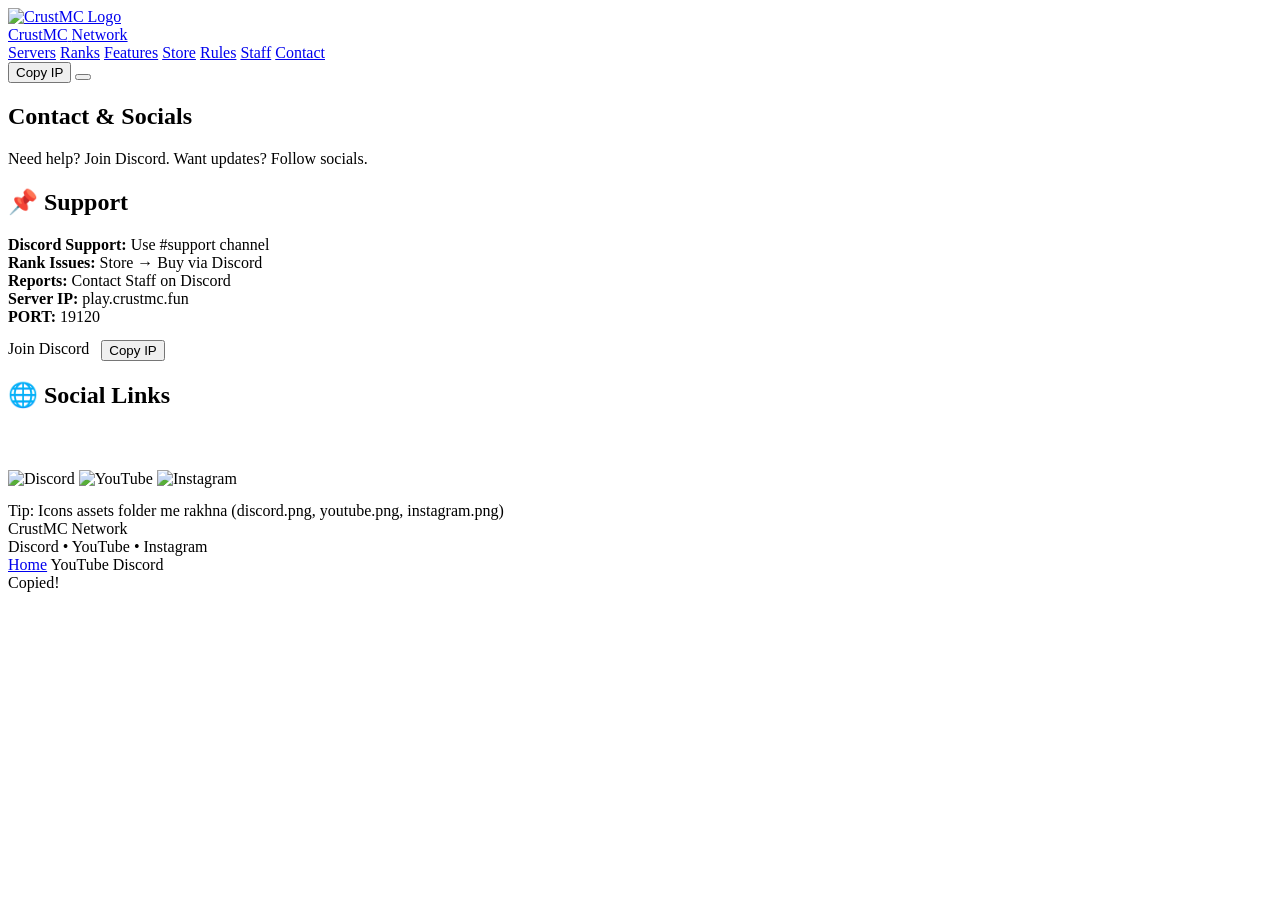
==== contact.html @ c524b2ce "Add files via upload" ====
<!DOCTYPE html>
<html lang="en">
<head>
  <meta charset="UTF-8"/>
  <meta name="viewport" content="width=device-width, initial-scale=1.0"/>
  <title>CrustMC Network | Contact</title>

  <link rel="icon" href="assets/favicon.png" />
  <link rel="stylesheet" href="css/style.css"/>
  <link rel="stylesheet" href="css/animations.css"/>

  <link rel="preconnect" href="https://fonts.googleapis.com">
  <link rel="preconnect" href="https://fonts.gstatic.com" crossorigin>
  <link href="https://fonts.googleapis.com/css2?family=Oxanium:wght@300;400;600;700&family=Inter:wght@300;400;600;700&display=swap" rel="stylesheet">
</head>

<body>
  <div class="bg"></div>
  <div class="noise"></div>

  <header class="nav">
    <div class="nav-inner">
      <a class="brand" href="index.html">
        <img src="assets/logo.png" alt="CrustMC Logo" class="brand-logo"/>
        <div class="brand-text">
          <span class="brand-title">CrustMC</span>
          <span class="brand-sub">Network</span>
        </div>
      </a>

      <nav class="nav-links" id="navLinks">
        <a href="servers.html">Servers</a>
        <a href="ranks.html">Ranks</a>
        <a href="features.html">Features</a>
        <a href="store.html">Store</a>
        <a href="rules.html">Rules</a>
        <a href="staff.html">Staff</a>
        <a href="contact.html" class="active">Contact</a>
      </nav>

      <div class="nav-right">
        <button class="btn btn-primary" id="copyIpBtn">Copy IP</button>
        <button class="hamburger" id="hamburger">
          <span></span><span></span><span></span>
        </button>
      </div>
    </div>
  </header>

  <section class="page">
    <div class="container">
      <div class="page-head reveal">
        <h1>Contact & Socials</h1>
        <p>
          Need help? Join Discord. Want updates? Follow socials.
        </p>
      </div>

      <div class="grid-2 reveal">
        <div class="rules-card">
          <h2>📌 Support</h2>
          <div class="info">
            <div><b>Discord Support:</b> Use #support channel</div>
            <div><b>Rank Issues:</b> Store → Buy via Discord</div>
            <div><b>Reports:</b> Contact Staff on Discord</div>
            <div><b>Server IP:</b> play.crustmc.fun</div>
            <div><b>PORT:</b> 19120</div>
          </div>

          <div style="margin-top:14px; display:flex; gap:12px; flex-wrap:wrap;">
            <a class="btn btn-primary big" data-social="discord" target="_blank">Join Discord</a>
            <button class="btn btn-ghost big" id="copyIpBtn2">Copy IP</button>
          </div>
        </div>

        <div class="rules-card">
          <h2>🌐 Social Links</h2>
          <p style="color: rgba(255,255,255,.7); line-height:1.6;">
            Follow CrustMC for updates, giveaways, and new features.
          </p>

          <div style="margin-top:14px;" class="socials">
            <a class="social-btn" data-social="discord" target="_blank" title="Discord">
              <img src="assets/discord.png" alt="Discord"/>
            </a>

            <a class="social-btn" data-social="youtube" target="_blank" title="YouTube">
              <img src="assets/youtube.png" alt="YouTube"/>
            </a>

            <a class="social-btn" data-social="instagram" target="_blank" title="Instagram">
              <img src="assets/instagram.png" alt="Instagram"/>
            </a>
          </div>

          <div style="margin-top:14px;">
            <div class="ip-hint">
              Tip: Icons assets folder me rakhna (discord.png, youtube.png, instagram.png)
            </div>
          </div>
        </div>
      </div>

      <footer class="footer">
        <div class="footer-left">
          <div class="footer-title">CrustMC Network</div>
          <div class="footer-sub">Discord • YouTube • Instagram</div>
        </div>

        <div class="footer-right">
          <a href="index.html">Home</a>
          <a data-social="youtube" target="_blank">YouTube</a>
          <a data-social="discord" target="_blank">Discord</a>
        </div>
      </footer>
    </div>
  </section>

  <div class="toast" id="toast">Copied!</div>

  <script src="js/reveal.js"></script>
  <script src="js/main.js"></script>
</body>
</html>
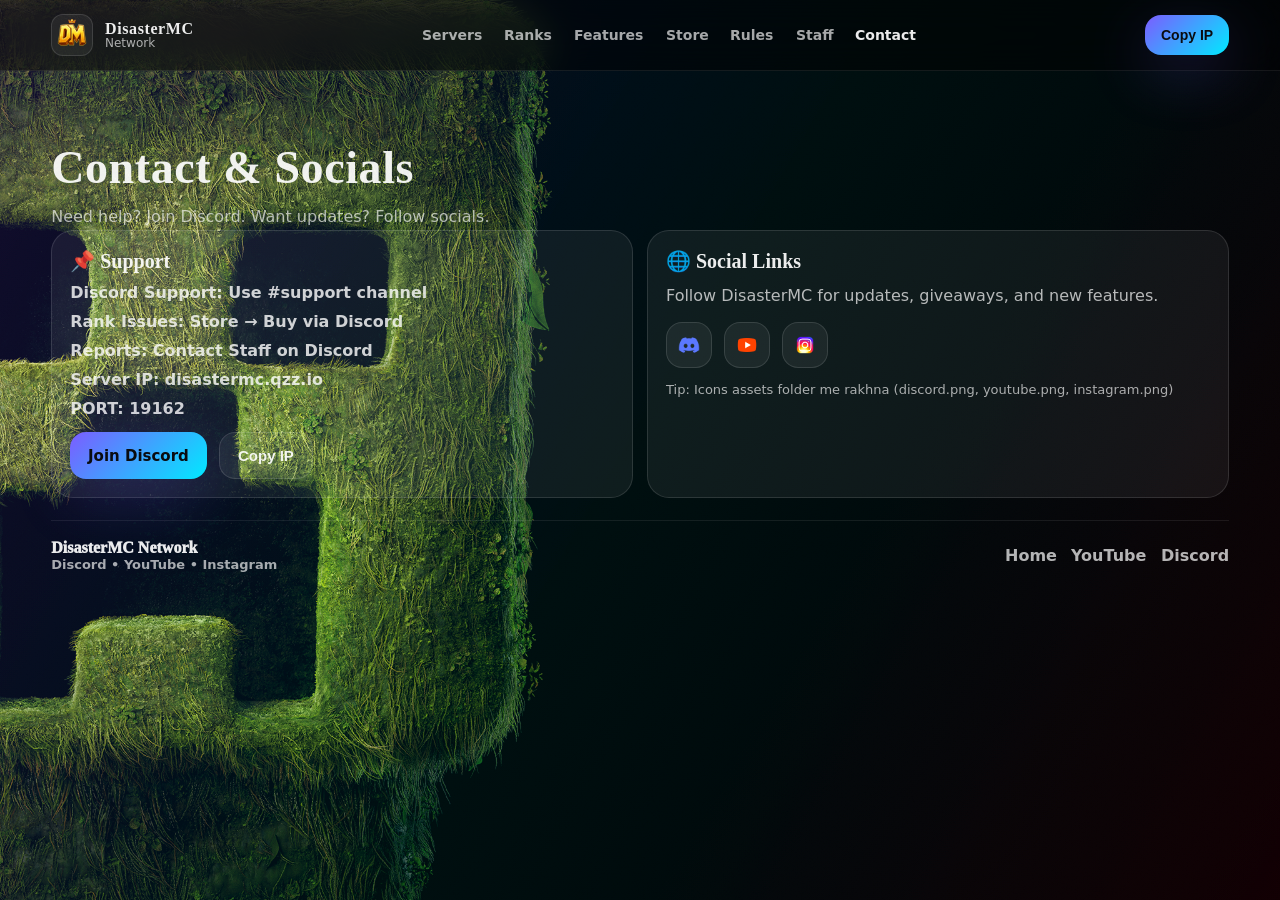
==== commit e989b550: "Update contact.html" ====
--- a/contact.html
+++ b/contact.html
@@ -3,7 +3,7 @@
 <head>
   <meta charset="UTF-8"/>
   <meta name="viewport" content="width=device-width, initial-scale=1.0"/>
-  <title>CrustMC Network | Contact</title>
+  <title>DisasterMC Network | Contact</title>
 
   <link rel="icon" href="assets/favicon.png" />
   <link rel="stylesheet" href="css/style.css"/>
@@ -23,7 +23,7 @@
       <a class="brand" href="index.html">
         <img src="assets/logo.png" alt="CrustMC Logo" class="brand-logo"/>
         <div class="brand-text">
-          <span class="brand-title">CrustMC</span>
+          <span class="brand-title">DisasterMC</span>
           <span class="brand-sub">Network</span>
         </div>
       </a>
@@ -63,8 +63,8 @@
             <div><b>Discord Support:</b> Use #support channel</div>
             <div><b>Rank Issues:</b> Store → Buy via Discord</div>
             <div><b>Reports:</b> Contact Staff on Discord</div>
-            <div><b>Server IP:</b> play.crustmc.fun</div>
-            <div><b>PORT:</b> 19120</div>
+            <div><b>Server IP:</b> disastermc.qzz.io</div>
+            <div><b>PORT:</b> 19162</div>
           </div>
 
           <div style="margin-top:14px; display:flex; gap:12px; flex-wrap:wrap;">
@@ -76,7 +76,7 @@
         <div class="rules-card">
           <h2>🌐 Social Links</h2>
           <p style="color: rgba(255,255,255,.7); line-height:1.6;">
-            Follow CrustMC for updates, giveaways, and new features.
+            Follow DisasterMC for updates, giveaways, and new features.
           </p>
 
           <div style="margin-top:14px;" class="socials">
@@ -103,7 +103,7 @@
 
       <footer class="footer">
         <div class="footer-left">
-          <div class="footer-title">CrustMC Network</div>
+          <div class="footer-title">DisasterMC Network</div>
           <div class="footer-sub">Discord • YouTube • Instagram</div>
         </div>
 
--- a/css/style.css
+++ b/css/style.css
@@ -0,0 +1,692 @@
+:root{
+  --bg:#070a10;
+  --glass: rgba(255,255,255,.06);
+  --stroke: rgba(255,255,255,.12);
+  --text: rgba(255,255,255,.92);
+  --muted: rgba(255,255,255,.65);
+  --shadow: 0 18px 70px rgba(0,0,0,.55);
+  --radius: 22px;
+
+  --accent: #7c5cff;
+  --accent2: #00eaff;
+  --danger: #ff3d6e;
+  --good: #1affb1;
+}
+
+*{margin:0;padding:0;box-sizing:border-box;}
+html{scroll-behavior:smooth;}
+body{
+  font-family: Inter, system-ui, -apple-system, Segoe UI, Roboto, Arial;
+  color: var(--text);
+  background: var(--bg);
+  overflow-x:hidden;
+}
+
+.bg{
+  position:fixed;
+  inset:0;
+  background:
+    linear-gradient(120deg, rgba(124,92,255,.18), rgba(0,234,255,.08), rgba(255,61,110,.08)),
+    url("../assets/Background.png");
+  background-size: cover;
+  background-position: center;
+  filter: saturate(1.15) contrast(1.05);
+  z-index:-3;
+}
+
+.noise{
+  position:fixed;
+  inset:0;
+  background-image:url("data:image/svg+xml,%3Csvg xmlns='http://www.w3.org/2000/svg' width='260' height='260'%3E%3Cfilter id='n'%3E%3CfeTurbulence type='fractalNoise' baseFrequency='.8' numOctaves='3' stitchTiles='stitch'/%3E%3C/filter%3E%3Crect width='260' height='260' filter='url(%23n)' opacity='.25'/%3E%3C/svg%3E");
+  mix-blend-mode: overlay;
+  opacity:.15;
+  z-index:-2;
+  pointer-events:none;
+}
+
+.container{width:min(1200px, 92%); margin:0 auto;}
+.section{padding: 90px 0;}
+.center{display:flex;justify-content:center;gap:12px;flex-wrap:wrap;}
+
+.nav{
+  position:sticky;
+  top:0;
+  z-index:999;
+  backdrop-filter: blur(18px);
+  background: rgba(0,0,0,.45);
+  border-bottom:1px solid rgba(255,255,255,.08);
+}
+.nav-inner{
+  width:min(1200px, 92%);
+  margin:0 auto;
+  padding: 14px 0;
+  display:flex;
+  align-items:center;
+  justify-content:space-between;
+  gap:14px;
+}
+
+.brand{
+  display:flex;
+  align-items:center;
+  gap:12px;
+  text-decoration:none;
+  color:var(--text);
+}
+.brand-logo{
+  width:42px;
+  height:42px;
+  border-radius:12px;
+  background: rgba(255,255,255,.06);
+  border:1px solid rgba(255,255,255,.12);
+  object-fit:cover;
+}
+.brand-text{display:flex;flex-direction:column;line-height:1;}
+.brand-title{
+  font-family: Oxanium, Inter;
+  font-weight:700;
+  letter-spacing:.6px;
+  font-size: 16px;
+}
+.brand-sub{
+  font-size:12px;
+  color: var(--muted);
+}
+
+.nav-links{
+  display:flex;
+  gap:22px;
+  align-items:center;
+}
+.nav-links a{
+  text-decoration:none;
+  color: var(--muted);
+  font-weight:600;
+  font-size:14px;
+  position:relative;
+  transition: .25s ease;
+}
+.nav-links a:hover{color:var(--text);}
+.nav-links a.active{color:var(--text);}
+
+.nav-right{display:flex;gap:10px;align-items:center;}
+
+.hamburger{
+  display:none;
+  width:44px;height:44px;
+  border-radius:14px;
+  border:1px solid rgba(255,255,255,.12);
+  background: rgba(255,255,255,.05);
+  cursor:pointer;
+}
+.hamburger span{
+  display:block;
+  width:18px;height:2px;
+  margin:4px auto;
+  background: rgba(255,255,255,.85);
+  border-radius:10px;
+}
+
+.btn{
+  border:none;
+  cursor:pointer;
+  padding: 12px 16px;
+  border-radius: 16px;
+  font-weight:700;
+  font-size:14px;
+  transition:.25s ease;
+  text-decoration:none;
+  display:inline-flex;
+  align-items:center;
+  justify-content:center;
+  gap:10px;
+}
+.btn.big{padding: 14px 18px; font-size:15px;}
+.btn-primary{
+  color:#0a0c10;
+  background: linear-gradient(135deg, var(--accent), var(--accent2));
+  box-shadow: 0 18px 60px rgba(124,92,255,.22);
+}
+.btn-primary:hover{transform: translateY(-2px); filter: brightness(1.08);}
+.btn-ghost{
+  color: var(--text);
+  background: rgba(255,255,255,.06);
+  border:1px solid rgba(255,255,255,.12);
+}
+.btn-ghost:hover{transform: translateY(-2px); background: rgba(255,255,255,.08);}
+
+.hero{
+  padding: 70px 0 40px;
+  position:relative;
+}
+.hero-inner{
+  width:min(1200px, 92%);
+  margin:0 auto;
+  display:grid;
+  grid-template-columns: 1.1fr .9fr;
+  gap: 24px;
+  align-items:stretch;
+}
+.hero-bottom-fade{
+  position:absolute;
+  bottom:-1px; left:0; right:0;
+  height:120px;
+  background: linear-gradient(to bottom, rgba(0,0,0,0), rgba(7,10,16,1));
+}
+
+.chip{
+  display:inline-flex;
+  align-items:center;
+  gap:10px;
+  padding: 10px 14px;
+  border-radius: 999px;
+  background: rgba(255,255,255,.06);
+  border:1px solid rgba(255,255,255,.12);
+  color: rgba(255,255,255,.8);
+  font-weight:700;
+  font-size:13px;
+}
+.dot{
+  width:10px;height:10px;
+  border-radius:99px;
+  background: var(--good);
+  box-shadow: 0 0 20px rgba(26,255,177,.35);
+}
+
+.hero-title{
+  margin-top:14px;
+  font-family: Oxanium, Inter;
+  font-size: 52px;
+  line-height:1.05;
+  letter-spacing:.6px;
+}
+.glow{
+  background: linear-gradient(135deg, var(--accent), var(--accent2));
+  -webkit-background-clip:text;
+  background-clip:text;
+  color:transparent;
+  text-shadow: 0 0 35px rgba(124,92,255,.25);
+}
+.hero-desc{
+  margin-top:14px;
+  color: var(--muted);
+  font-size:16px;
+  line-height:1.6;
+  max-width: 56ch;
+}
+
+.hero-actions{
+  margin-top: 18px;
+  display:flex;
+  gap:12px;
+  flex-wrap:wrap;
+}
+
+.ip-card{
+  margin-top: 18px;
+  padding: 16px;
+  border-radius: var(--radius);
+  background: rgba(255,255,255,.06);
+  border:1px solid rgba(255,255,255,.12);
+}
+.ip-row{
+  display:flex;
+  justify-content:space-between;
+  padding: 8px 0;
+}
+.ip-label{color:rgba(255,255,255,.7); font-weight:800;}
+.ip-value{font-weight:900;}
+.ip-hint{
+  margin-top: 10px;
+  color: rgba(255,255,255,.65);
+  font-size:13px;
+}
+
+.hero-card{
+  height:100%;
+  padding: 18px;
+  border-radius: var(--radius);
+  background: rgba(255,255,255,.06);
+  border:1px solid rgba(255,255,255,.12);
+  box-shadow: var(--shadow);
+  overflow:hidden;
+  position:relative;
+}
+.hero-card::before{
+  content:"";
+  position:absolute;
+  inset:-40%;
+  background: radial-gradient(circle, rgba(124,92,255,.18), transparent 60%);
+  animation: floatGlow 8s ease-in-out infinite;
+  pointer-events:none;
+}
+.hero-card-top{
+  display:flex;
+  align-items:center;
+  justify-content:space-between;
+  position:relative;
+  z-index:2;
+}
+.badge{
+  padding: 8px 12px;
+  border-radius: 999px;
+  background: rgba(255,61,110,.12);
+  border:1px solid rgba(255,61,110,.25);
+  color: rgba(255,255,255,.9);
+  font-weight:900;
+  letter-spacing:.6px;
+  font-size:12px;
+}
+.small{color: rgba(255,255,255,.7); font-weight:700; font-size:13px;}
+
+.hero-stats{
+  margin-top: 18px;
+  display:grid;
+  grid-template-columns: repeat(3, 1fr);
+  gap: 10px;
+  position:relative;
+  z-index:2;
+}
+.stat{
+  padding: 14px;
+  border-radius: 18px;
+  background: rgba(0,0,0,.28);
+  border:1px solid rgba(255,255,255,.08);
+}
+.stat-num{
+  font-family: Oxanium, Inter;
+  font-size: 28px;
+  font-weight:900;
+}
+.stat-label{margin-top:6px; color: rgba(255,255,255,.65); font-weight:700; font-size:12px;}
+
+.hero-mini{
+  margin-top: 14px;
+  padding: 16px;
+  border-radius: 18px;
+  background: rgba(0,0,0,.22);
+  border:1px solid rgba(255,255,255,.08);
+  position:relative;
+  z-index:2;
+}
+.mini-title{font-weight:900; letter-spacing:.4px;}
+.hero-mini ul{margin-top:10px; padding-left: 18px; color: rgba(255,255,255,.75);}
+.hero-mini li{margin: 6px 0;}
+
+.section-head{
+  display:flex;
+  flex-direction:column;
+  gap:8px;
+  margin-bottom: 22px;
+}
+.section-head h2{
+  font-family: Oxanium, Inter;
+  font-size: 34px;
+  letter-spacing:.5px;
+}
+.section-head p{color: var(--muted); max-width: 70ch; line-height:1.6;}
+
+.grid-3{
+  display:grid;
+  grid-template-columns: repeat(3, 1fr);
+  gap: 14px;
+}
+.grid-2{
+  display:grid;
+  grid-template-columns: repeat(2, 1fr);
+  gap: 14px;
+}
+.grid-5{
+  display:grid;
+  grid-template-columns: repeat(5, 1fr);
+  gap: 12px;
+}
+
+.card{
+  padding: 18px;
+  border-radius: var(--radius);
+  background: rgba(255,255,255,.06);
+  border:1px solid rgba(255,255,255,.12);
+  transition: .25s ease;
+}
+.card:hover{
+  transform: translateY(-6px);
+  background: rgba(255,255,255,.08);
+}
+.card-top{
+  display:flex;
+  align-items:center;
+  justify-content:space-between;
+  gap:12px;
+}
+.card-title{
+  font-family: Oxanium, Inter;
+  font-size: 20px;
+  font-weight:900;
+}
+.tag{
+  padding: 8px 12px;
+  border-radius: 999px;
+  font-weight:900;
+  font-size: 12px;
+  border:1px solid rgba(255,255,255,.12);
+  background: rgba(0,0,0,.25);
+}
+.tag.red{border-color: rgba(255,61,110,.25); color: rgba(255,255,255,.85);}
+.tag.green{border-color: rgba(26,255,177,.25); color: rgba(255,255,255,.85);}
+.tag.blue{border-color: rgba(0,234,255,.25); color: rgba(255,255,255,.85);}
+
+.card-desc{
+  margin-top: 10px;
+  color: var(--muted);
+  line-height:1.6;
+}
+.card-meta{
+  margin-top: 14px;
+  display:flex;
+  gap:10px;
+  flex-wrap:wrap;
+  color: rgba(255,255,255,.75);
+  font-weight:800;
+  font-size:12px;
+}
+
+.ranks-grid{margin-top: 10px;}
+.rank{
+  padding: 18px;
+  border-radius: var(--radius);
+  background: rgba(255,255,255,.06);
+  border:1px solid rgba(255,255,255,.12);
+  transition: .25s ease;
+  position:relative;
+  overflow:hidden;
+}
+.rank:hover{transform: translateY(-6px); background: rgba(255,255,255,.08);}
+.rank-name{
+  font-family: Oxanium, Inter;
+  font-weight:900;
+  font-size: 18px;
+}
+.rank-price{
+  margin-top: 8px;
+  font-size: 26px;
+  font-weight:1000;
+  letter-spacing:.4px;
+}
+.rank-line{
+  height:1px;
+  width:100%;
+  background: rgba(255,255,255,.12);
+  margin: 14px 0;
+}
+.rank ul{padding-left: 18px; color: rgba(255,255,255,.78); line-height:1.7;}
+.rank.best{
+  border-color: rgba(124,92,255,.35);
+  box-shadow: 0 22px 70px rgba(124,92,255,.18);
+}
+.rank-badge{
+  position:absolute;
+  top:12px; right:12px;
+  padding: 7px 10px;
+  border-radius: 999px;
+  background: rgba(124,92,255,.14);
+  border:1px solid rgba(124,92,255,.35);
+  font-weight:900;
+  font-size:12px;
+}
+
+.feature{
+  padding: 18px;
+  border-radius: var(--radius);
+  background: rgba(255,255,255,.06);
+  border:1px solid rgba(255,255,255,.12);
+  display:flex;
+  gap:14px;
+  align-items:flex-start;
+}
+.feature h3{
+  font-family: Oxanium, Inter;
+  font-size: 18px;
+  letter-spacing:.3px;
+}
+.feature p{
+  margin-top: 8px;
+  color: var(--muted);
+  line-height:1.6;
+}
+.icon{
+  width:44px;height:44px;
+  border-radius: 16px;
+  background: rgba(0,0,0,.22);
+  border:1px solid rgba(255,255,255,.10);
+  display:grid;
+  place-items:center;
+  font-size:20px;
+}
+
+.join{padding-bottom: 60px;}
+.join-card{
+  padding: 24px;
+  border-radius: 28px;
+  background: rgba(255,255,255,.07);
+  border:1px solid rgba(255,255,255,.14);
+  box-shadow: var(--shadow);
+  display:grid;
+  grid-template-columns: 1.1fr .9fr;
+  gap: 16px;
+}
+.join-left p{margin-top:10px; color: var(--muted); line-height:1.6;}
+.join-actions{margin-top: 14px; display:flex; gap:12px; flex-wrap:wrap;}
+.join-mini{display:grid; gap:12px;}
+.mini{
+  padding: 16px;
+  border-radius: 22px;
+  background: rgba(0,0,0,.25);
+  border:1px solid rgba(255,255,255,.10);
+}
+.mini-top{color: rgba(255,255,255,.7); font-weight:900; font-size:12px;}
+.mini-big{margin-top:8px; font-weight:1000; font-size:18px; font-family: Oxanium, Inter;}
+
+.footer{
+  margin-top: 22px;
+  padding: 18px 0;
+  display:flex;
+  align-items:center;
+  justify-content:space-between;
+  gap:14px;
+  border-top:1px solid rgba(255,255,255,.08);
+}
+.footer-title{font-family: Oxanium, Inter; font-weight:1000;}
+.footer-sub{color: var(--muted); font-weight:700; font-size:13px;}
+.footer-right{display:flex; gap:14px; flex-wrap:wrap;}
+.footer-right a{color: rgba(255,255,255,.7); text-decoration:none; font-weight:800;}
+.footer-right a:hover{color: rgba(255,255,255,.92);}
+
+.page{padding: 70px 0 80px;}
+.page-head h1{
+  font-family: Oxanium, Inter;
+  font-size: 46px;
+  letter-spacing:.6px;
+}
+.page-head p{margin-top:10px; color: var(--muted); line-height:1.6;}
+
+.rules-wrap{
+  margin-top: 18px;
+  display:grid;
+  grid-template-columns: repeat(2, 1fr);
+  gap: 14px;
+}
+.rules-card{
+  padding: 18px;
+  border-radius: var(--radius);
+  background: rgba(255,255,255,.06);
+  border:1px solid rgba(255,255,255,.12);
+}
+.rules-card h2{
+  font-family: Oxanium, Inter;
+  font-size: 20px;
+  margin-bottom: 10px;
+}
+.rules-card ul{padding-left: 18px; color: rgba(255,255,255,.78); line-height:1.8;}
+.info{display:grid; gap:10px; color: rgba(255,255,255,.8); font-weight:700;}
+
+.toast{
+  position:fixed;
+  bottom: 22px;
+  left: 50%;
+  transform: translateX(-50%);
+  padding: 12px 16px;
+  border-radius: 999px;
+  background: rgba(0,0,0,.65);
+  border:1px solid rgba(255,255,255,.12);
+  backdrop-filter: blur(12px);
+  font-weight:900;
+  opacity:0;
+  pointer-events:none;
+  transition:.25s ease;
+  z-index:9999;
+}
+.toast.show{opacity:1; transform: translateX(-50%) translateY(-4px);}
+
+/* Responsive */
+@media (max-width: 980px){
+  .hero-inner{grid-template-columns: 1fr;}
+  .grid-3{grid-template-columns: 1fr;}
+  .grid-2{grid-template-columns: 1fr;}
+  .grid-5{grid-template-columns: 1fr;}
+  .join-card{grid-template-columns: 1fr;}
+  .rules-wrap{grid-template-columns: 1fr;}
+  .hero-title{font-size: 42px;}
+  .nav-links{display:none;}
+  .hamburger{display:inline-block;}
+}
+
+body.extraGlow .bg{
+  filter: saturate(1.3) contrast(1.1) brightness(1.08);
+}
+
+.staff-grid{
+  margin-top: 18px;
+  display:grid;
+  grid-template-columns: repeat(2, 1fr);
+  gap: 14px;
+}
+
+.staff-role{
+  padding: 18px;
+  border-radius: var(--radius);
+  background: rgba(255,255,255,.06);
+  border:1px solid rgba(255,255,255,.12);
+  overflow:hidden;
+  position:relative;
+  transition: .25s ease;
+}
+.staff-role:hover{
+  transform: translateY(-6px);
+  background: rgba(255,255,255,.08);
+}
+
+.role-top{
+  display:flex;
+  align-items:center;
+  justify-content:space-between;
+  gap:12px;
+}
+.role-title{
+  font-family: Oxanium, Inter;
+  font-size: 22px;
+  font-weight:1000;
+}
+.role-tag{
+  padding: 8px 12px;
+  border-radius: 999px;
+  font-weight:900;
+  font-size: 12px;
+  background: rgba(0,0,0,.25);
+  border:1px solid rgba(255,255,255,.12);
+  color: rgba(255,255,255,.85);
+}
+.role-desc{
+  margin-top: 10px;
+  color: var(--muted);
+  line-height:1.6;
+}
+
+.staff-cards{
+  margin-top: 14px;
+  display:grid;
+  gap: 10px;
+}
+
+.staff-card{
+  padding: 14px;
+  border-radius: 18px;
+  background: rgba(0,0,0,.22);
+  border:1px solid rgba(255,255,255,.08);
+  display:flex;
+  align-items:center;
+  gap:12px;
+}
+
+.pfp{
+  width:46px;height:46px;
+  border-radius: 16px;
+  display:grid;
+  place-items:center;
+  font-size:20px;
+  background: rgba(255,255,255,.06);
+  border:1px solid rgba(255,255,255,.12);
+}
+
+.staff-name{
+  font-weight:1000;
+  letter-spacing:.3px;
+}
+.staff-sub{
+  margin-top: 4px;
+  color: rgba(255,255,255,.65);
+  font-weight:800;
+  font-size: 12px;
+}
+
+/* Role Colors */
+.staff-role.owner{border-color: rgba(255,215,0,.18);}
+.staff-role.coowner{border-color: rgba(124,92,255,.22);}
+.staff-role.admin{border-color: rgba(255,61,110,.18);}
+.staff-role.mod{border-color: rgba(0,234,255,.18);}
+.staff-role.helper{border-color: rgba(26,255,177,.18);}
+
+@media (max-width: 980px){
+  .staff-grid{grid-template-columns: 1fr;}
+}
+
+
+.socials{
+  display:flex;
+  gap:12px;
+  align-items:center;
+  flex-wrap:wrap;
+}
+
+.social-btn{
+  width:46px;
+  height:46px;
+  border-radius: 16px;
+  display:grid;
+  place-items:center;
+  background: rgba(255,255,255,.06);
+  border:1px solid rgba(255,255,255,.12);
+  transition:.25s ease;
+  text-decoration:none;
+}
+.social-btn:hover{
+  transform: translateY(-4px);
+  background: rgba(255,255,255,.09);
+}
+
+.social-btn img{
+  width:22px;
+  height:22px;
+  object-fit:contain;
+  filter: brightness(1.1);
+}
--- a/css/animations.css
+++ b/css/animations.css
@@ -0,0 +1,19 @@
+@keyframes floatGlow{
+  0%{transform: translate(0,0) scale(1);}
+  50%{transform: translate(30px, 10px) scale(1.1);}
+  100%{transform: translate(0,0) scale(1);}
+}
+
+.reveal{
+  opacity:0;
+  transform: translateY(18px) scale(.98);
+  transition: .75s cubic-bezier(.2,.8,.2,1);
+}
+.reveal.show{
+  opacity:1;
+  transform: translateY(0) scale(1);
+}
+
+a, button, .card, .rank{
+  will-change: transform;
+}
